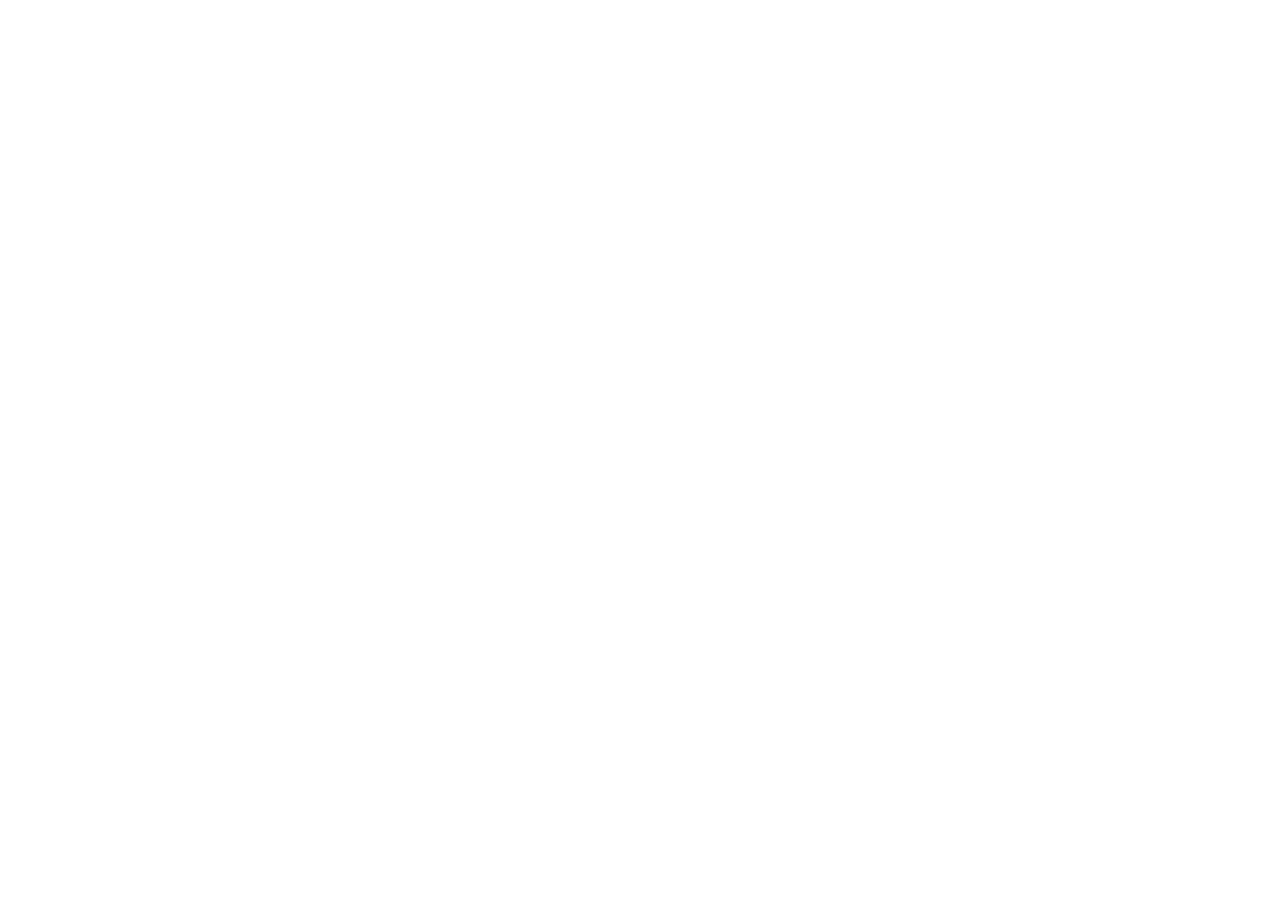
==== hw2/02-webpage.html @ 4318c521 "Merge branch 'caterinasworld:main' into main" ====
<!DOCTYPE html>
<html lang="en">
  <head>
    <meta charset="UTF-8" />
    <meta http-equiv="X-UA-Compatible" content="IE=edge" />
    <meta name="viewport" content="width=device-width, initial-scale=1.0" />
    <title>02 - Webpage</title>
    <link rel="stylesheet" href="../styles.css" />
    <link rel="stylesheet" href="styles.css" />
  </head>
  <body>
    <!-- Add your code here -->
  </body>
</html>
---- styles.css ----
* {
  box-sizing: border-box;
}

:root {
  --white: #fefefe;
  --gray1: #333333;
  --gray2: #555555;
  --gray3: #cccccc;
  --gray4: #aaaaaa;

  --black: #080808;
  --teal: #006060;
  --lightteal: #008080;
  --purple: #800080;
  --navy: #000080;
  --cyan: #17a2b8;
  --violetred: #c71585;
  --red: #ff0000;
  --orange: #ffa500;
  --green: #006400;
}

body {
  font-family: 'Open Sans', 'Helvetica Neue', sans-serif;
  font-size: 1.2em;
  color: var(--gray1);
}

h1 {
  text-align: center;
}

form {
  width: 400px;
}

.grid-item {
  padding: 10px;
  background-color: var(--purple);
  color: var(--white);
  font-size: 2.4em;
  text-align: center;
}
---- hw2/styles.css ----
/* Add your code here */
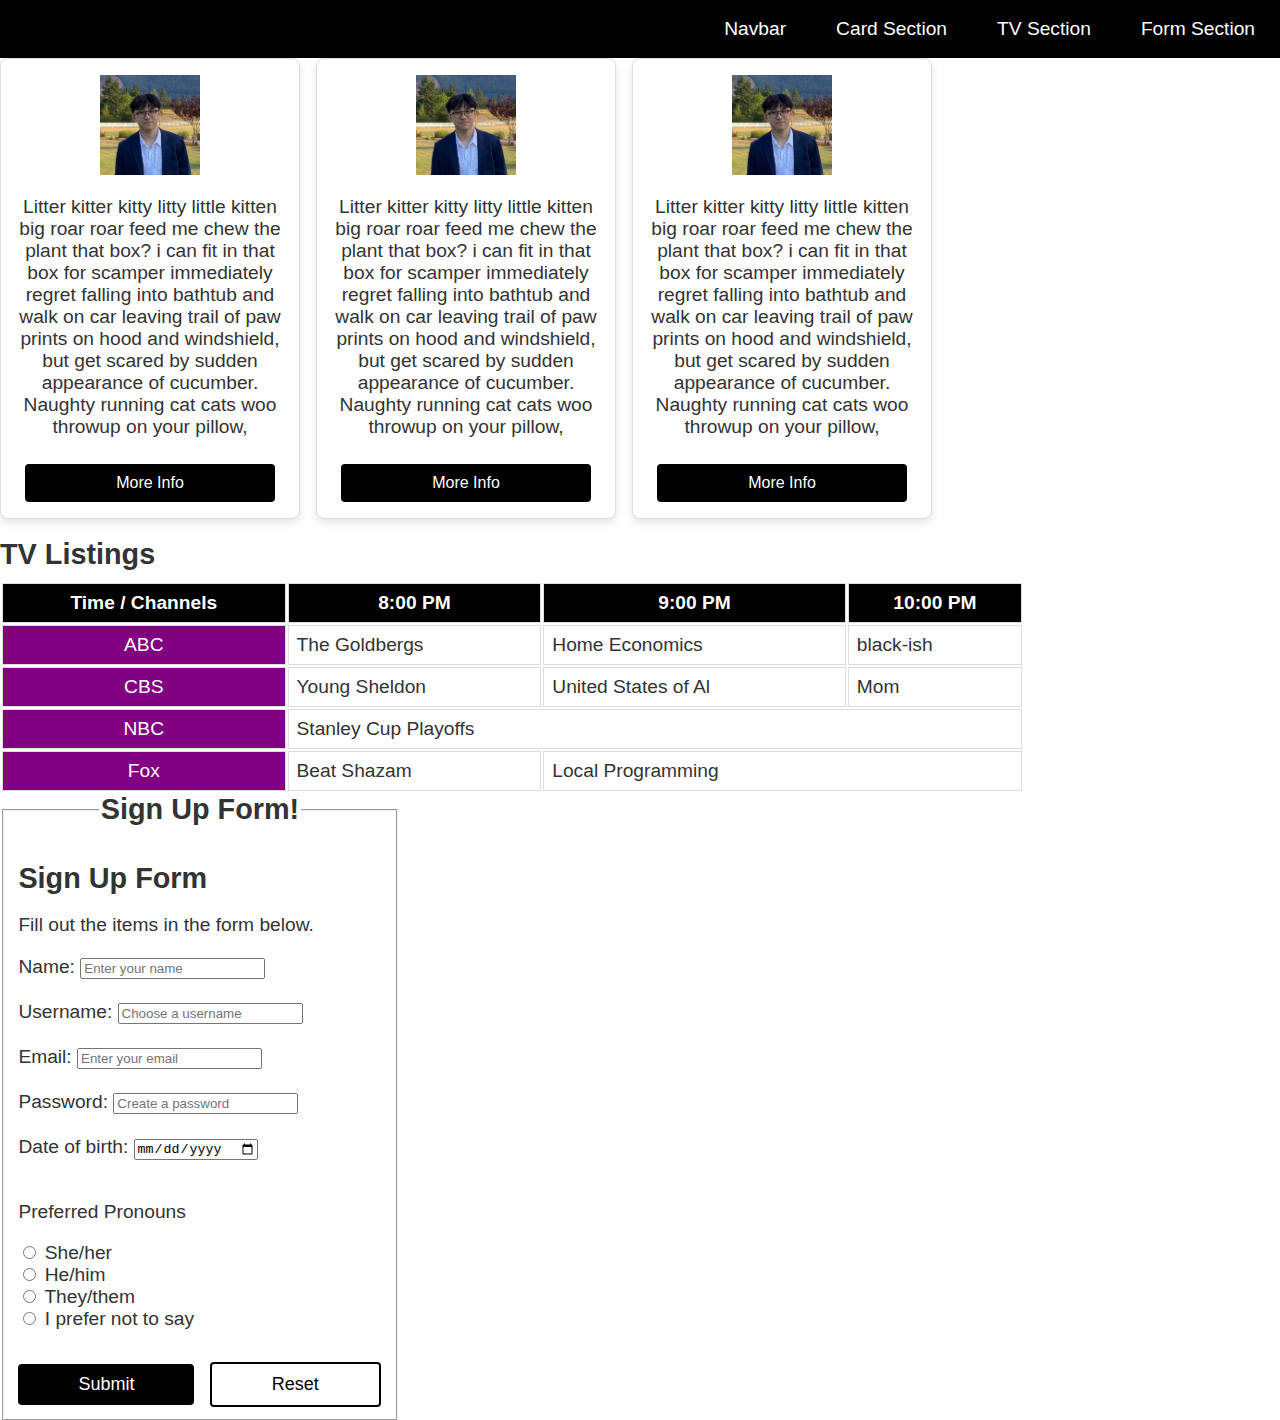
==== commit a9cd0d4d: "Finished Assignment 2" ====
--- a/hw2/02-webpage.html
+++ b/hw2/02-webpage.html
@@ -10,5 +10,120 @@
   </head>
   <body>
     <!-- Add your code here -->
+    <header>
+      <div id="navbar" class="navbar">
+        <a href="#navbar">Navbar</a>
+        <a href="#card-section">Card Section</a>
+        <a href="#tv-section">TV Section</a>
+        <a href="#form-section">Form Section</a>
+      </div>
+    </header>
+
+    <div id="card-section" class="card-container">
+      <!-- <h1>Card Stuff</h1> -->
+      <div class="card">
+        <img class='image' src="../images/image0.jpg" width="100" height="100" alt="picture of a cat">
+        <p>
+          Litter kitter kitty litty little kitten big roar roar feed me chew the plant that box? i can fit in that box for scamper immediately regret falling into bathtub and walk on car leaving trail of paw prints on hood and windshield, but get scared by sudden appearance of cucumber. Naughty running cat cats woo throwup on your pillow,
+        </p>
+        <button class="more-info">More Info</button>
+      </div>
+
+      <div class="card">
+        <img class='image' src="../images/image0.jpg" width="100" height="100" alt="picture of a cat">
+        <p>
+          Litter kitter kitty litty little kitten big roar roar feed me chew the plant that box? i can fit in that box for scamper immediately regret falling into bathtub and walk on car leaving trail of paw prints on hood and windshield, but get scared by sudden appearance of cucumber. Naughty running cat cats woo throwup on your pillow,
+        </p>
+        <button class="more-info">More Info</button>
+      </div>
+
+      <div class="card">
+        <img class='image' src="../images/image0.jpg" width="100" height="100" alt="picture of a cat">
+        <p>
+          Litter kitter kitty litty little kitten big roar roar feed me chew the plant that box? i can fit in that box for scamper immediately regret falling into bathtub and walk on car leaving trail of paw prints on hood and windshield, but get scared by sudden appearance of cucumber. Naughty running cat cats woo throwup on your pillow,
+        </p>
+        <button class="more-info">More Info</button>
+      </div>
+    </div>
+
+    <div id="tv-section" class="table">
+      <h1>TV Listings</h1>
+      <table>
+        <thead>
+          <tr>
+            <th>Time / Channels</th>
+            <th>8:00 PM</th>
+            <th>9:00 PM</th>
+            <th>10:00 PM</th>
+          </tr>
+        </thead>
+        <tbody>
+          <tr>
+            <td>ABC</td>
+            <td>The Goldbergs</td>
+            <td>Home Economics</td>
+            <td>black-ish</td>
+          </tr>
+          <tr>
+            <td>CBS</td>
+            <td>Young Sheldon</td>
+            <td>United States of Al</td>
+            <td>Mom</td>
+
+          </tr>
+          <tr>
+            <td>NBC</td>
+            <td colspan="3">Stanley Cup Playoffs</td>
+          </tr>
+          <tr>
+            <td>Fox</td>
+            <td>Beat Shazam</td>
+            <td colspan="2">Local Programming</td>
+          </tr>
+        </tbody>
+      </table>
+    </div>
+
+    <div id="form-section" class="form">
+      <form>
+        <fieldset>
+          <legend>Sign Up Form!</legend>
+          <h1>Sign Up Form</h1>
+          <p>Fill out the items in the form below.</p>
+          <label for="name">Name:</label>
+          <input type="text" id="name" name="name" placeholder="Enter your name"><br><br>
+          
+          <label for="username">Username:</label>
+          <input type="text" id="username" name="username" placeholder="Choose a username"><br><br>
+          
+          <label for="email">Email:</label>
+          <input type="email" id="email" name="email" placeholder="Enter your email"><br><br>
+          
+          <label for="password">Password:</label>
+          <input type="password" id="password" name="password" placeholder="Create a password"><br><br>
+          
+          <label for="dob">Date of birth:</label>
+          <input type="date" id="dob" name="dob" placeholder="MM/DD/YYYY"><br><br>
+
+          <p>Preferred Pronouns</p>
+
+          <input type="radio" id="sheher" name="pronouns" value="sheher">
+          <label for="sheher">She/her</label><br>
+        
+          <input type="radio" id="hehim" name="pronouns" value="hehim">
+          <label for="hehim">He/him</label><br>
+        
+          <input type="radio" id="theythem" name="pronouns" value="theythem">
+          <label for="theythem">They/them</label><br>
+        
+          <input type="radio" id="nopronoun" name="pronouns" value="nopronoun">
+          <label for="nopronoun">I prefer not to say</label><br><br>
+          
+          <button type="submit" class="submit-btn">Submit</button>
+          <button type="reset" class="reset-btn">Reset</button>
+        </fieldset>
+      </form>
+    </div>
+
   </body>
 </html>
--- a/hw2/styles.css
+++ b/hw2/styles.css
@@ -1 +1,152 @@
 /* Add your code here */
+/* Global styling stuff */
+body {
+    font-family: Arial, sans-serif;
+    margin: 0;
+    padding: 0;
+}
+
+/* Navigation suff */
+.navbar {
+    background-color: black;
+    overflow: hidden;
+    display: flex;
+    justify-content: flex-end;
+}
+
+/* Navigation Link stuff */
+.navbar a {
+    display: block;
+    color: white;
+    text-align: center;
+    padding: 18px 25px;
+    text-decoration: none;
+    background-color: black; /* Background color set to black */
+    box-sizing: border-box; /* Ensure padding and border are included in element's total width and height */
+}
+
+.navbar a:hover {
+    background-color: rgb(160, 12, 150);
+    color: black;
+}
+
+/* Card Styles */
+.card-container {
+    display: flex;
+    flex-wrap: wrap; /* Allow cards to wrap to the next line */
+    justify-content: center; /* Center the cards within the container */
+    gap: 16px; /* Add space between the cards */
+    max-width: 1200px; /* Adjust as needed */
+    justify-content: flex-start;
+}
+
+.card {
+    background-color: white;
+    border: 1px solid #ddd;
+    border-radius: 8px;
+    box-shadow: 0 4px 8px rgba(0, 0, 0, 0.1);
+    width: 300px;
+    padding: 16px;
+    text-align: center;
+}
+
+.card p {
+    margin: 16px 0; /* Space around the paragraph */
+}
+
+.more-info {
+    background-color: black;
+    color: white;
+    border: none;
+    padding: 10px 20px;
+    text-align: center;
+    text-decoration: none;
+    display: inline-block;
+    font-size: 16px;
+    margin-top: 10px;
+    cursor: pointer;
+    border-radius: 4px;
+    width: 250px;
+}
+
+.more-info:hover {
+    background-color: rgb(160, 12, 150);
+    color: black;
+}
+
+/* Table Stuff */
+table{
+    width: 80%;
+}
+
+th, td {
+    border: 1px solid #ddd;
+    padding: 8px;
+    text-align: start;
+}
+
+th {
+    background-color: black;
+    color: white;
+    text-align: center;
+
+}
+
+/* First Row Styling */
+thead tr {
+    background-color: black;
+}
+
+td:first-child {
+    background-color: purple;
+    color: white;
+    text-align: center;
+}
+
+tbody tr:hover td:not(:first-child) {
+    background-color: orange; /* Highlight color */
+}
+
+legend {
+    font-weight: bold; /* Make text bold */
+    font-size: 1.5em; /* Adjust font size if needed */
+    margin-bottom: 10px;
+    text-align: center;
+}
+
+h1 {
+    font-weight: bold; /* Make text bold */
+    font-size: 1.5em; /* Adjust font size if needed */
+    margin-bottom: 10px;
+    text-align: start;
+}
+
+/* Button stuff */
+button {
+    font-size: 18px; /* Make buttons bigger */
+    padding: 10px 60px;
+    border: none;
+    border-radius: 4px;
+    cursor: pointer;
+    margin-top: 10px;
+}
+
+.submit-btn {
+    background-color: black;
+    color: white;
+    margin-right: 10px;
+}
+
+.submit-btn:hover {
+    background-color: purple;
+}
+
+.reset-btn {
+    background-color: white;
+    color: black;
+    border: 2px solid black;
+}
+
+.reset-btn:hover {
+    background-color: #ddd
+}